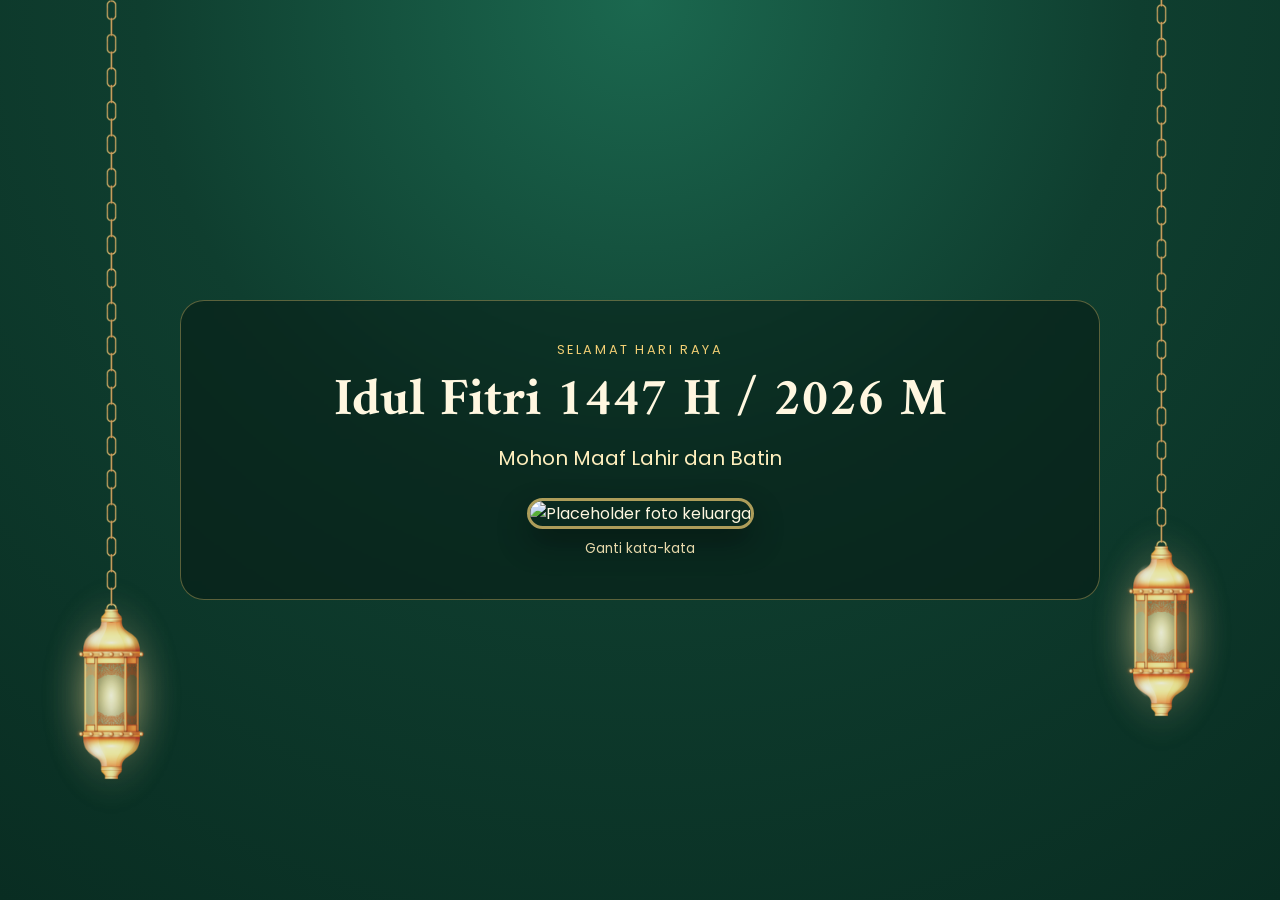
==== ucapan_01/index.html @ 48f493ac "init awal" ====
<!DOCTYPE html>
<html lang="id">
<head>
  <meta charset="UTF-8" />
  <meta name="viewport" content="width=device-width, initial-scale=1.0" />
  <title>Ucapan Idul Fitri 1447H - Variasi 1</title>
  <link rel="preconnect" href="https://fonts.googleapis.com" />
  <link rel="preconnect" href="https://fonts.gstatic.com" crossorigin />
  <link href="https://fonts.googleapis.com/css2?family=Amiri:wght@400;700&family=Poppins:wght@300;400;600&display=swap" rel="stylesheet" />
  <link rel="stylesheet" href="style.css" />
</head>
<body>
  <section class="hero">
    <img class="decor decor-left" src="../assets/lentera1.png" alt="Lentera" />
    <img class="decor decor-right" src="../assets/lentera1.png" alt="Lentera" />

    <div class="content">
      <p class="tag">Selamat Hari Raya</p>
      <h1>Idul Fitri 1447 H / 2026 M</h1>
      <p class="subtitle">Mohon Maaf Lahir dan Batin</p>

      <figure class="photo-wrap">
        <img src="https://placehold.co/700x900?text=Ganti+dengan+Foto+Kalian+atau+keluarga" alt="Placeholder foto keluarga" />
        <figcaption>Ganti kata-kata</figcaption>
      </figure>
    </div>
  </section>
</body>
</html>
---- ucapan_01/style.css ----
:root {
  --bg-1: #0f3e2f;
  --bg-2: #092d22;
  --gold: #f2cf74;
  --ivory: #fff7e0;
}

* {
  box-sizing: border-box;
  margin: 0;
  padding: 0;
}

body {
  font-family: "Poppins", sans-serif;
  min-height: 100vh;
  background: radial-gradient(circle at top, #1b684f 0%, var(--bg-1) 45%, var(--bg-2) 100%);
  color: var(--ivory);
}

.hero {
  min-height: 100vh;
  display: grid;
  place-items: center;
  padding: 2rem 1.2rem;
  position: relative;
  overflow: hidden;
}

.decor {
  position: absolute;
  width: clamp(90px, 12vw, 160px);
  opacity: 0.9;
  animation: sway 4s ease-in-out infinite;
}

.decor-left {
  left: 3%;
  top: -3%;
}

.decor-right {
  right: 3%;
  top: -10%;
  animation-delay: 1.3s;
}

.content {
  width: min(920px, 100%);
  display: grid;
  gap: 0.8rem;
  text-align: center;
  background: rgba(5, 18, 14, 0.45);
  border: 1px solid rgba(242, 207, 116, 0.35);
  border-radius: 24px;
  padding: clamp(1.2rem, 4vw, 2.5rem);
  backdrop-filter: blur(3px);
  animation: rise 1s ease both;
}

.tag {
  color: var(--gold);
  letter-spacing: 0.2em;
  text-transform: uppercase;
  font-size: 0.8rem;
}

h1 {
  font-family: "Amiri", serif;
  font-size: clamp(2rem, 5vw, 3.3rem);
  line-height: 1.1;
}

.subtitle {
  font-size: clamp(1rem, 2.2vw, 1.25rem);
  color: #ffefbe;
}

.photo-wrap {
  width: min(360px, 90%);
  margin: 0.8rem auto 0;
}

.photo-wrap img {
  width: 100%;
  aspect-ratio: 4 / 5;
  object-fit: cover;
  border-radius: 16px;
  border: 3px solid rgba(242, 207, 116, 0.7);
  box-shadow: 0 14px 30px rgba(0, 0, 0, 0.35);
}

figcaption {
  margin-top: 0.6rem;
  font-size: 0.85rem;
  color: #e7d9ab;
}

@keyframes sway {
  0%,
  100% { transform: translateY(0) rotate(0deg); }
  50% { transform: translateY(12px) rotate(3deg); }
}

@keyframes rise {
  from { opacity: 0; transform: translateY(24px); }
  to { opacity: 1; transform: translateY(0); }
}

@media (max-width: 640px) {
  .decor { opacity: 0.6; }
  .content { border-radius: 18px; }
}
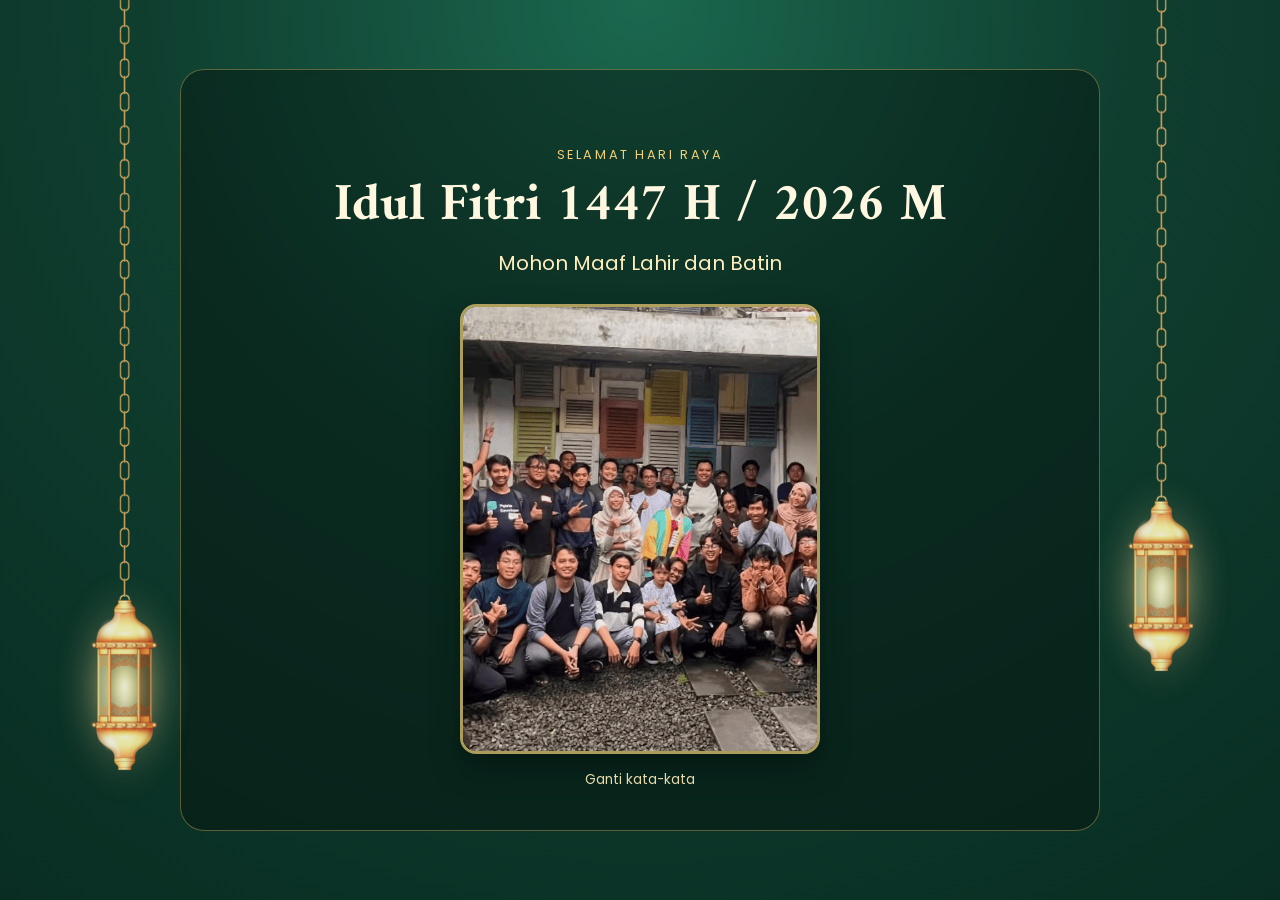
==== commit 911caae5: "rev2: kasih aset sendiri2" ====
--- a/ucapan_01/index.html
+++ b/ucapan_01/index.html
@@ -11,8 +11,8 @@
 </head>
 <body>
   <section class="hero">
-    <img class="decor decor-left" src="../assets/lentera1.png" alt="Lentera" />
-    <img class="decor decor-right" src="../assets/lentera1.png" alt="Lentera" />
+    <img class="decor decor-left" src="assets/lentera1.png" alt="Lentera" />
+    <img class="decor decor-right" src="assets/lentera1.png" alt="Lentera" />
 
     <div class="content">
       <p class="tag">Selamat Hari Raya</p>
@@ -20,7 +20,7 @@
       <p class="subtitle">Mohon Maaf Lahir dan Batin</p>
 
       <figure class="photo-wrap">
-        <img src="https://placehold.co/700x900?text=Ganti+dengan+Foto+Kalian+atau+keluarga" alt="Placeholder foto keluarga" />
+        <img src="assets/ganti_foto.png" alt="Placeholder foto keluarga" />
         <figcaption>Ganti kata-kata</figcaption>
       </figure>
     </div>
--- a/ucapan_01/style.css
+++ b/ucapan_01/style.css
@@ -32,16 +32,19 @@
   width: clamp(90px, 12vw, 160px);
   opacity: 0.9;
   animation: sway 4s ease-in-out infinite;
+  z-index: 2;
 }
 
 .decor-left {
-  left: 3%;
-  top: -3%;
+  left: 10%;
+  top: -4%;
+  transform: translateX(-50%);
+  animation: sway-center 4s ease-in-out infinite;
 }
 
 .decor-right {
   right: 3%;
-  top: -10%;
+  top: -15%;
   animation-delay: 1.3s;
 }
 
@@ -53,9 +56,11 @@
   background: rgba(5, 18, 14, 0.45);
   border: 1px solid rgba(242, 207, 116, 0.35);
   border-radius: 24px;
-  padding: clamp(1.2rem, 4vw, 2.5rem);
+  padding: clamp(3.8rem, 6vw, 5rem) clamp(1.2rem, 4vw, 2.5rem) clamp(1.2rem, 4vw, 2.5rem);
   backdrop-filter: blur(3px);
   animation: rise 1s ease both;
+  position: relative;
+  z-index: 1;
 }
 
 .tag {
@@ -102,6 +107,12 @@
   50% { transform: translateY(12px) rotate(3deg); }
 }
 
+@keyframes sway-center {
+  0%,
+  100% { transform: translateX(-50%) translateY(0) rotate(0deg); }
+  50% { transform: translateX(-50%) translateY(12px) rotate(3deg); }
+}
+
 @keyframes rise {
   from { opacity: 0; transform: translateY(24px); }
   to { opacity: 1; transform: translateY(0); }
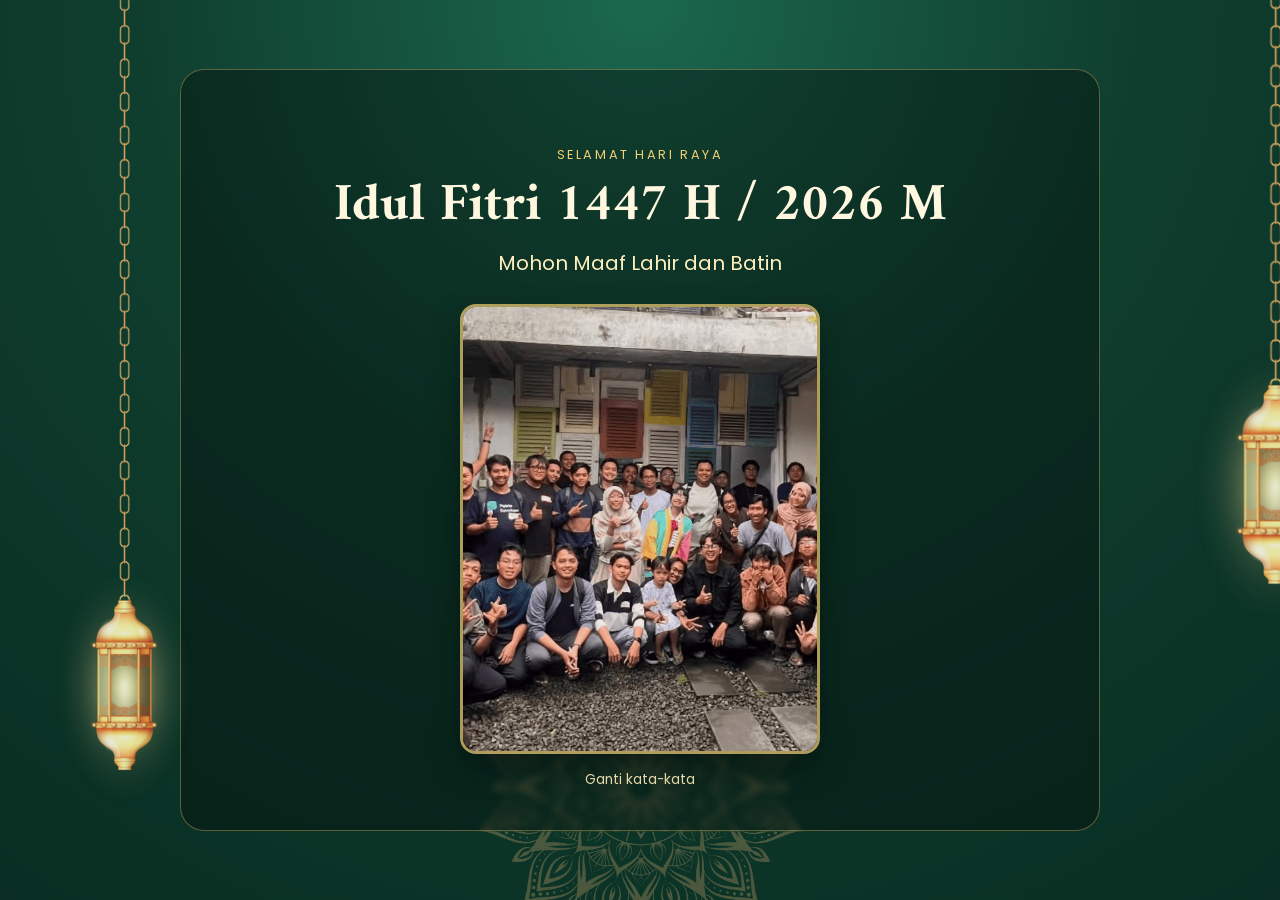
==== commit a785a855: "rev:3 final" ====
--- a/ucapan_01/index.html
+++ b/ucapan_01/index.html
@@ -13,6 +13,7 @@
   <section class="hero">
     <img class="decor decor-left" src="assets/lentera1.png" alt="Lentera" />
     <img class="decor decor-right" src="assets/lentera1.png" alt="Lentera" />
+    <img class="ornament-bottom" src="assets/ornament.png" alt="Ornamen bawah" />
 
     <div class="content">
       <p class="tag">Selamat Hari Raya</p>
--- a/ucapan_01/style.css
+++ b/ucapan_01/style.css
@@ -29,7 +29,6 @@
 
 .decor {
   position: absolute;
-  width: clamp(90px, 12vw, 160px);
   opacity: 0.9;
   animation: sway 4s ease-in-out infinite;
   z-index: 2;
@@ -38,14 +37,27 @@
 .decor-left {
   left: 10%;
   top: -4%;
+  width: clamp(90px, 12vw, 160px);
   transform: translateX(-50%);
   animation: sway-center 4s ease-in-out infinite;
 }
 
 .decor-right {
-  right: 3%;
-  top: -15%;
+  right: -7%;
+  top: -40%;
+  width: clamp(130px, 22vw, 180px);
   animation-delay: 1.3s;
+}
+
+.ornament-bottom {
+  position: absolute;
+  left: 50%;
+  bottom: -3.2rem;
+  width: clamp(230px, 28vw, 330px);
+  opacity: 0.27;
+  transform: translateX(-50%);
+  animation: ornament-spin 16s ease-in-out infinite;
+  pointer-events: none;
 }
 
 .content {
@@ -113,6 +125,12 @@
   50% { transform: translateX(-50%) translateY(12px) rotate(3deg); }
 }
 
+@keyframes ornament-spin {
+  0% { transform: translateX(-50%) rotate(0deg) scale(1); }
+  50% { transform: translateX(-50%) rotate(180deg) scale(1.03); }
+  100% { transform: translateX(-50%) rotate(360deg) scale(1); }
+}
+
 @keyframes rise {
   from { opacity: 0; transform: translateY(24px); }
   to { opacity: 1; transform: translateY(0); }
@@ -120,5 +138,6 @@
 
 @media (max-width: 640px) {
   .decor { opacity: 0.6; }
+  .ornament-bottom { opacity: 0.18; }
   .content { border-radius: 18px; }
 }
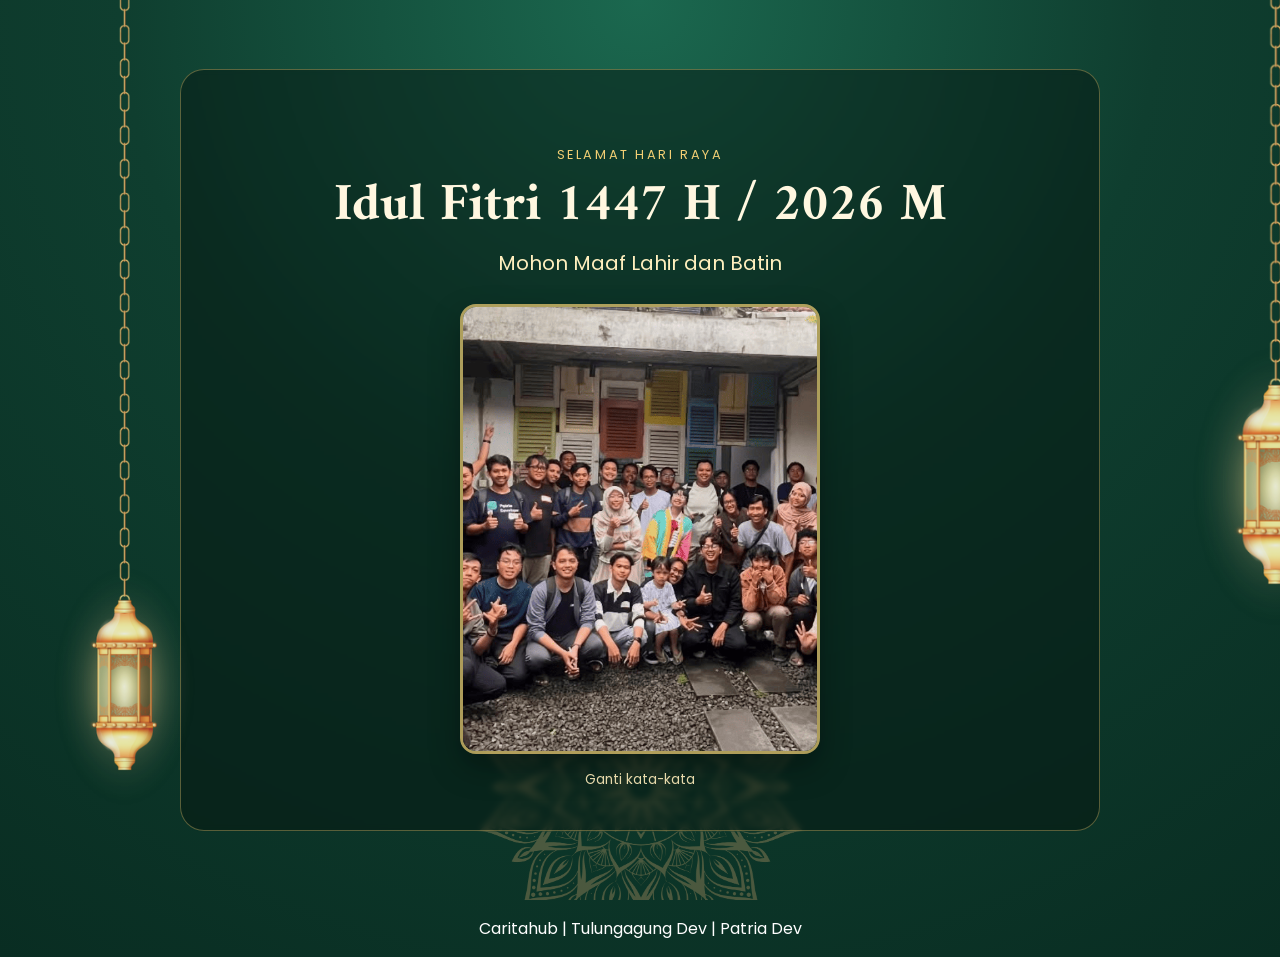
==== commit 0d0b4bad: "tambah footer" ====
--- a/ucapan_01/index.html
+++ b/ucapan_01/index.html
@@ -26,5 +26,6 @@
       </figure>
     </div>
   </section>
+  <footer style="text-align: center; color: white; padding: 16px 0;">Caritahub | Tulungagung Dev | Patria Dev</footer>
 </body>
 </html>
